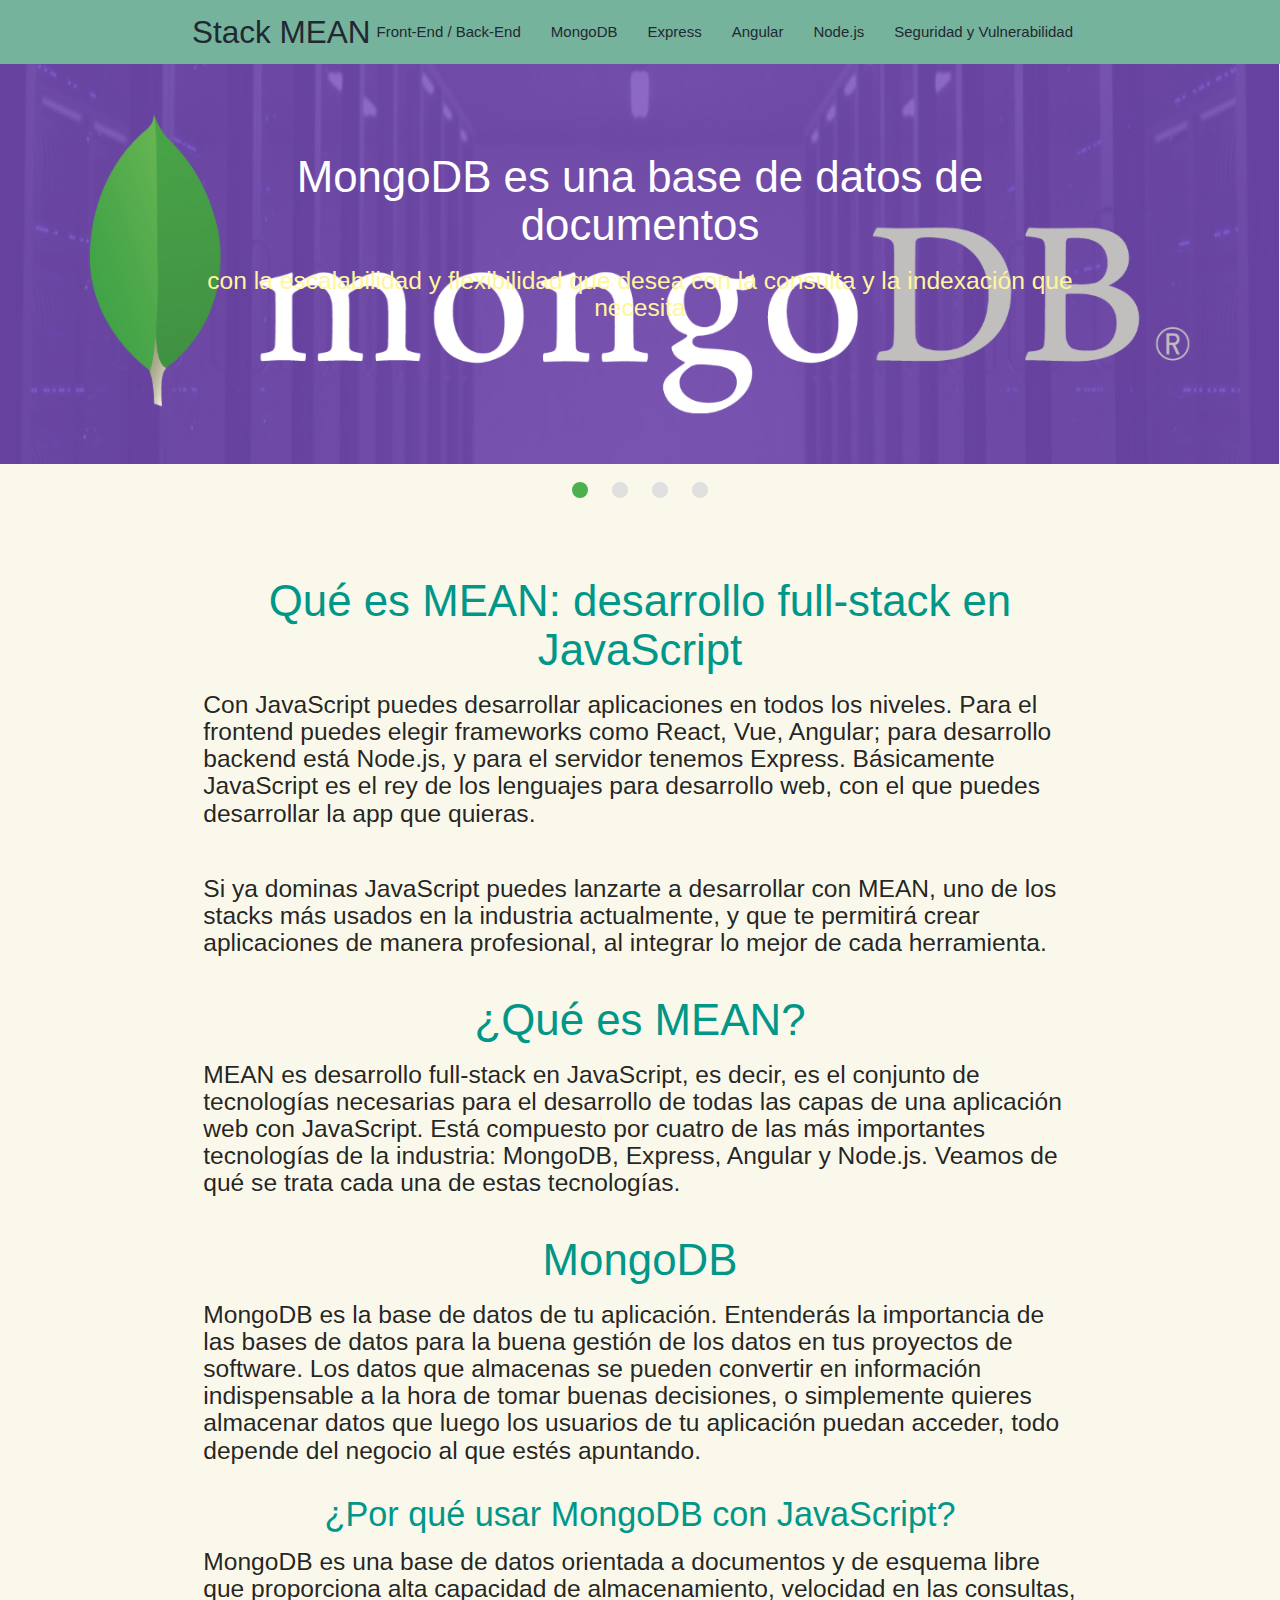
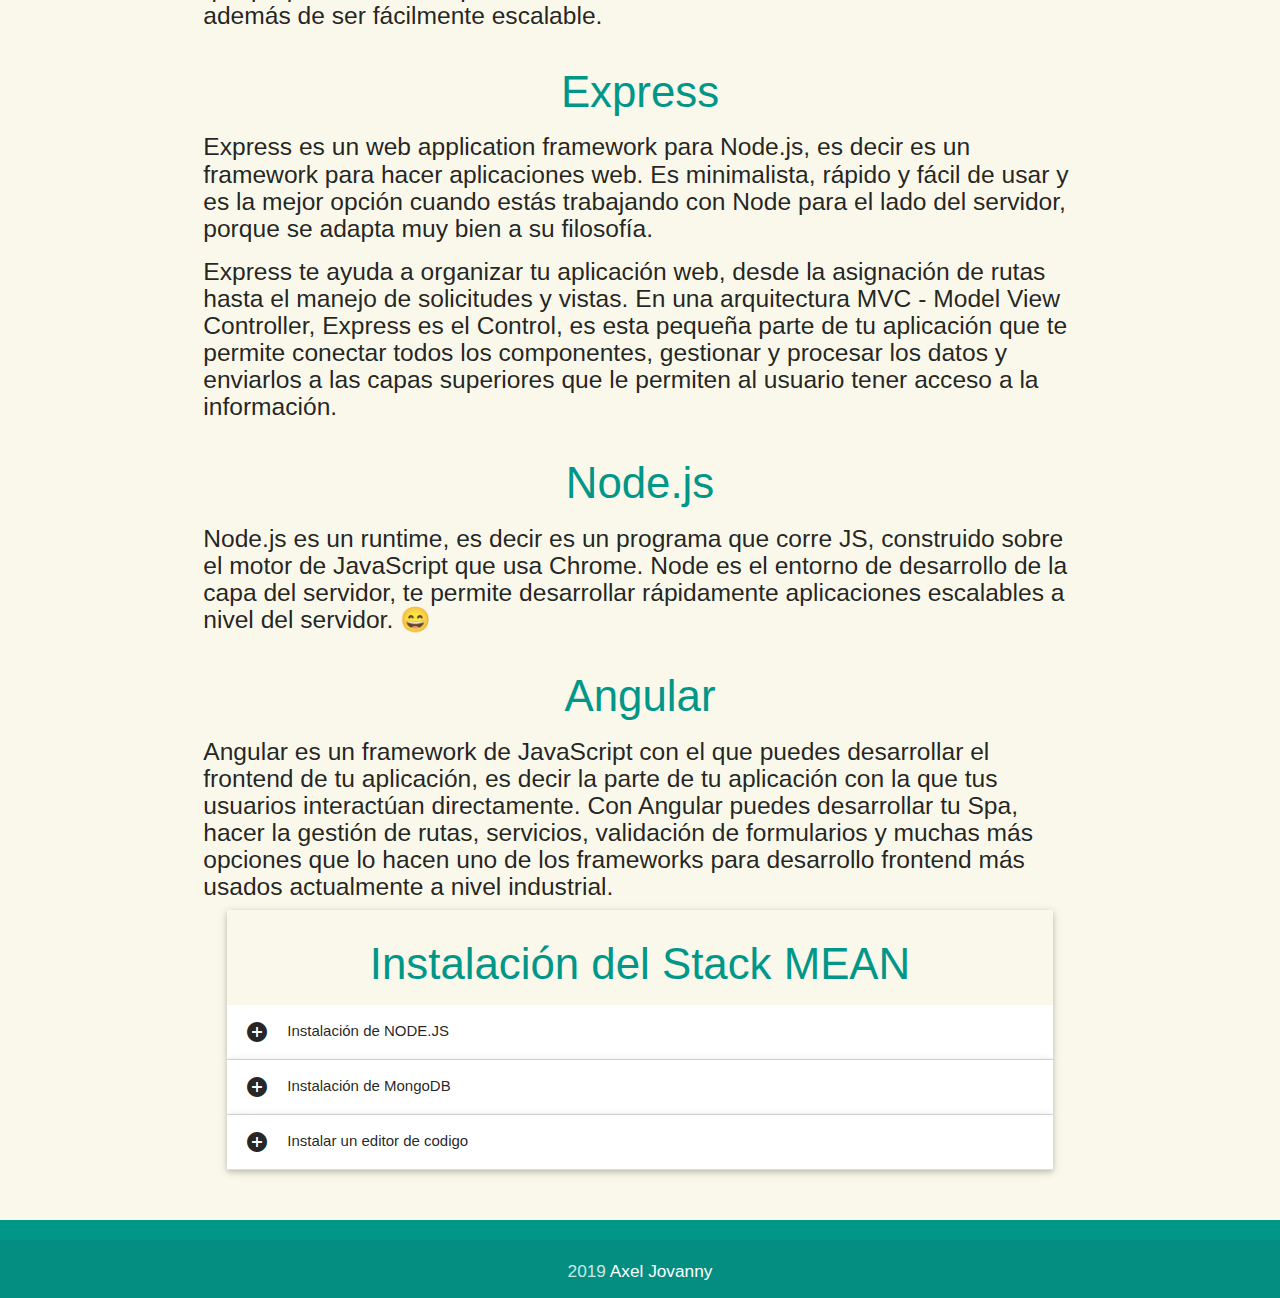
==== mean.html @ 78bc7c44 "Se termina info" ====
<!DOCTYPE html>
<html lang="en">
<head>
    <meta content="text/html; charset=UTF-8" http-equiv="Content-Type"/>
    <meta content="width=device-width, initial-scale=1" name="viewport"/>
    <title>MEAN</title>

    <!-- CSS  -->
    <!--Import Google Icon Font-->
    <link href="https://fonts.googleapis.com/icon?family=Material+Icons" rel="stylesheet">
    <!--Import materialize.css-->
    <link href="css/materialize.min.css" media="screen,projection" rel="stylesheet" type="text/css"/>

    <!--Let browser know website is optimized for mobile-->
    <meta content="width=device-width, initial-scale=1.0" name="viewport"/>
    <link href="css/style.css" media="screen,projection" rel="stylesheet" type="text/css"/>
</head>
<body>
<!-- NAVBAR     -->
<nav class="navito" role="navigation">
    <div class="nav-wrapper container">
        <a class="brand-logo" href="#" id="logo-container">Stack MEAN</a>
        <ul class="right hide-on-med-and-down">
            <li><a href="index.html">Front-End / Back-End</a></li>
            <li><a href="#mongo">MongoDB</a></li>
            <li><a href="#express">Express</a></li>
            <li><a href="#angular">Angular</a></li>
            <li><a href="#node">Node.js</a></li>
            <li><a href="seguridad.html">Seguridad y Vulnerabilidad</a></li>
        </ul>

        <ul class="sidenav" id="nav-mobile">
            <li><a href="index.html">Front-End / Back-End</a></li>
            <li><a href="#mongo">MongoDB</a></li>
            <li><a href="#express">Express.js</a></li>
            <li><a href="#angular">Angular</a></li>
            <li><a href="#node">Node.js</a></li>
            <li><a href="seguridad.html">Seguridad y Vulnerabilidad</a></li>

        </ul>
        <a class="sidenav-trigger" data-target="nav-mobile" href="#"><i class="material-icons">menu</i></a>
    </div>
</nav>

<div class="slider">
    <ul class="slides">
        <li>
            <img alt="" src="images/mean5.png"> <!-- random image -->
            <div class="caption center-align">
                <h3>MongoDB es una base de datos de documentos </h3>
                <h5 class="light yellow-text text-lighten-3">con la escalabilidad y flexibilidad que desea con la consulta
                    y la indexación que necesita</h5>
            </div>
        </li>
        <li>
            <img alt="" src="images/mean2.png"> <!-- random image -->
            <div class="caption center-align">
                <h3>Angular... One framework.</h3>
                <h5 class="light grey-text text-lighten-3">Mobile & desktop.</h5>
            </div>
        </li>
        <li>
            <img alt="" src="images/mean3.png"> <!-- random image -->
            <div class="caption center-align">
                <h3 class="text-accent-1">Stack MEAN Infraestructura web <br> rápida, minimalista y flexible</h3>
                <h5 class="light grey-text text-lighten-3">para Node.js</h5>
            </div>
        </li>
        <li>
            <img alt="" src="images/mean6.jpg"> <!-- random image -->
            <div class="caption center-align">
                <h3>Node.js el entorno de ejecución para JavaScript</h3>
                <h5 class="light grey-text text-lighten-3">construido con el motor de JavaScript V8 de Chrome.</h5>
            </div>
        </li>
    </ul>
</div>


<div class="container">
    <div class="section">
        <div class="row">
            <div class="col s12 center">
                <h3><i class="mdi-content-send brown-text"></i></h3>
                <h3 class="header col s12 strong teal-text">Qué es MEAN: desarrollo full-stack en JavaScript</h3>
                <h5 class="left-align light">Con JavaScript puedes desarrollar aplicaciones en todos los niveles. Para
                    el frontend puedes elegir frameworks como React, Vue, Angular; para desarrollo backend está Node.js,
                    y para el servidor tenemos Express. Básicamente JavaScript es el rey de los lenguajes para
                    desarrollo web, con el que puedes desarrollar la app que quieras.</h5>
                <br>
                <h5 class="left-align light">Si ya dominas JavaScript puedes lanzarte a desarrollar con MEAN, uno de los
                    stacks más usados en la industria actualmente, y que te permitirá crear aplicaciones de manera
                    profesional, al integrar lo mejor de cada herramienta.</h5>


                <h3 class="header col s12 strong teal-text">¿Qué es MEAN?</h3>
                <h5 class="left-align light">MEAN es desarrollo full-stack en JavaScript, es decir, es el conjunto de
                    tecnologías necesarias para el desarrollo de todas las capas de una aplicación web con JavaScript.
                    Está compuesto por cuatro de las más importantes tecnologías de la industria: MongoDB, Express,
                    Angular y Node.js. Veamos de qué se trata cada una de estas tecnologías. </h5>

                <h3 class="header col s12 strong teal-text" id="mongo">MongoDB</h3>
                <h5 class="left-align light">MongoDB es la base de datos de tu aplicación. Entenderás la importancia de
                    las bases de datos para la buena gestión
                    de los datos en tus proyectos de software. Los datos que almacenas se pueden convertir en
                    información indispensable a la hora de tomar buenas decisiones, o simplemente quieres almacenar
                    datos que luego los usuarios de tu aplicación puedan acceder, todo depende del negocio al que estés
                    apuntando.</h5>

                <h4 class="header col s12 strong teal-text">¿Por qué usar MongoDB con JavaScript?</h4>
                <h5 class="left-align light">MongoDB es una base de datos orientada a documentos y de esquema libre que
                    proporciona alta capacidad de almacenamiento, velocidad en las consultas, además de ser fácilmente
                    escalable.</h5>

                <h3 class="header col s12 strong teal-text" id="express">Express</h3>
                <h5 class="left-align light">Express es un web application framework para Node.js, es decir es un
                    framework para hacer aplicaciones web. Es minimalista, rápido y fácil de usar y es la mejor opción
                    cuando estás trabajando con Node para el lado del servidor, porque se adapta muy bien a su
                    filosofía.</h5>

                <h5 class="left-align light">Express te ayuda a organizar tu aplicación web, desde la asignación de
                    rutas hasta el manejo de solicitudes y vistas. En una arquitectura MVC - Model View Controller,
                    Express es el Control, es esta pequeña parte de tu aplicación que te permite conectar todos los
                    componentes, gestionar y procesar los datos y enviarlos a las capas superiores que le permiten
                    al usuario tener acceso a la información.</h5>

                <h3 class="header col s12 strong teal-text" id="node">Node.js</h3>
                <h5 class="left-align light">Node.js es un runtime, es decir es un programa que corre JS, construido
                    sobre el motor de JavaScript que usa Chrome. Node es el entorno de desarrollo de la capa del
                    servidor, te permite desarrollar rápidamente aplicaciones escalables a nivel del servidor. 😄</h5>

                <h3 class="header col s12 strong teal-text" id="angular">Angular</h3>
                <h5 class="left-align light">Angular es un framework de JavaScript con el que puedes desarrollar
                    el frontend de tu aplicación, es decir la parte de tu aplicación con la que tus usuarios
                    interactúan directamente. Con Angular puedes desarrollar tu Spa, hacer la gestión de rutas,
                    servicios, validación de formularios y muchas más opciones que lo hacen uno de los
                    frameworks para desarrollo frontend más usados actualmente a nivel industrial.</h5>

                <h3 class="header col s12 strong teal-text" id="instalacion">Instalación del Stack MEAN</h3>

                <div>
                    <ul class="collapsible popout">
                        <li>
                            <div class="collapsible-header"><i class="material-icons">add_circle</i>Instalación de
                                NODE.JS
                            </div>
                            <div class="collapsible-body"><span>
                            <h6 class="left-align light">Empezaremos instalando nuestro entorno de trabajo de lado del
                                servidor. Podemos encontrar NodeJS en <a href="https://nodejs.org/en/">nodejs.org</a>
                                y nada más entrar a la web veremos como descargarlo.</h6> <br>
                            <img alt="" src="images/instalacion-nodejs-descarga.png">
                                <h6 class="left-align light">Las siglas LTS de Long Term Support, que viene a significar
                                    Soporte a Largo Plazo es lo que nos interesa (puedes estar viendo este post con una
                                    versión diferente de NodeJS pero siempre debes centrarte en la versión LTS). En la
                                    parte inferior tienes otras opciones de descarga ya más personalizadas a las que no
                                    vamos a profundizar, como versión 32-bit o otros sistemas operativos, Linux, macOS…
                                    Una vez bajado ejecutamos el .msi (en mi caso node-v6.11.1-x64.msi) y empezamos la
                                    típica y fácil instalación de windows.</h6><br>
                                <img alt="" src="images/instalacion-nodejs1.png"><br>
                                <h6 class="left-align light">Siguiente en diversas pantallas</h6><br>
                                <img alt="" src="images/instalacion-nodejs2.png"><br>
                                <h6 class="left-align light">Seleccionamos la ruta por defecto</h6><br>
                                <img alt="" src="images/instalacion-nodejs3.png"><br>
                                <h6 class="left-align light">Y en esta parte muy importante que el apartado de Add to
                                    PATH este para instalar en local. Como veis se añadirá una ruta al entorno de trabajo
                                    global y podremos acceder a este desde cualquier directorio.</h6><br>
                                <img alt="" src="images/instalacion-nodejs4.png"><br>
                                <h6 class="left-align light">Finalmente le damos a Finish y finalizaremos la instalación.
                                    Con la instalación lista solo nos faltaría corroborar que ha ido todo bien.
                                    Para ello tenemos la opcion de abrir la consola CMD de windows o Powershell (la misma
                                    pero en Windows 10 ofrece la posibilidad de utilizar comandos de Linux si estas más
                                    familiarizado). <br>
                                    Ejecutamos dos comandos: <br>
                                    node -v <br>
                                    npm -v  <br>
                                    Así veremos las versiones instaladas y si se han instalado correctamente en el entorno.</h6><br>
                                <img alt="" src="images/terminal.png">
                                <h6 class="left-align light">NPM significa Node Package Manager o simplemente npm es un
                                    gestor de paquetes, el cual hará más fáciles nuestras vidas al momento de trabajar
                                    con NodeJS, ya que gracias a él podremos tener cualquier librería disponible con solo
                                    una línea de código, npm nos ayudará a administrar nuestros módulos, distribuir
                                    paquetes y agregar dependencias de una manera sencilla y fácil.
                                    Más adelante ya aclararemos que son librerías, módulos y dependencias.</h6>
                        </span></div>
                        </li>
                        <li>
                            <div class="collapsible-header"><i class="material-icons">add_circle</i>Instalación de
                                MongoDB
                            </div>
                            <div class="collapsible-body"><span>
                                <h6 class="left-align light">Al instalar MongoDB debemos instalar la aplicación y
                                    configurar el path en windows para poder usarla desde cualquier directorio. Primero
                                    descargamos el .msi desde mongodb.com/downloads elegiremos nuestro sistema operativo
                                    y en el caso de Windows 10 si es 32bits o 64bits.</h6> <br>
                             <img alt="" src="images/mongodb-instalacion1.png" width="800px">   <br>
                                <h6 class="left-align light">Una vez ejecutado el .msi y darle a varios siguiente
                                    seleccionamos la opción Custom</h6> <br>
                             <img alt="" src="images/mongodb-instalacion2.png">   <br>
                                <h6 class="left-align light">Y como podemos ver seleccionaremos una ruta más cómoda para
                                    trabajar, que será en mi caso C:\MongoDB </h6> <br>
                             <img alt="" src="images/mongodb-instalacion3.png">   <br>
                                <h6 class="left-align light">Una vez tenemos finalizada la instalación si fueramos a la
                                    terminal y escribieramos mongod (si ese es el comando no mongodb) no funcionaria,
                                    nos falta configurar la ruta (path) para Windows. <br>
                                    Seleccionamos el icono de Mi Equipo con botón derecho y elegimos Propiedades </h6> <br>
                                <img alt="" src="images/mongodb-instalacion4.png">   <br>
                                <h6 class="left-align light">Una vez dentro seleccionamos Configuración avanzada del
                                    sistema y entramos en Variables de entorno </h6> <br>
                                <img alt="" src="images/mongodb-instalacion5.png">   <br>
                                <h6 class="left-align light">En variables del sistema seleccionamos Path y Editar </h6><br>
                                <img alt="" src="images/mongodb-instalacion6.png"><br>
                                <h6 class="left-align light">Seleccionamos Nuevo y escribimos C:\Mongodb\bin </h6><br>
                                <img alt="" src="images/mongodb-instalacion8.png"><br>
                                <h6 class="left-align light">Para terminar abrimos cualquiera de nuestras consolas y
                                    escribimos mongod – – version y vemos como nos devuelve la versión instalada </h6><br>
                                <img alt="" src="images/mongoversion.png"><br>
                                <h6 class="left-align light">Y finalmente quedo todo integrado e instalado en Windows 10.</h6><br>
                            </span></div>
                        </li>
                        <li>
                            <div class="collapsible-header"><i class="material-icons">add_circle</i>Instalar un editor
                                de codigo
                            </div>
                            <div class="collapsible-body"><span>
                            <h6 class="left-align light">Atom es un editor de textos orientado a la programación y
                                desarrollado por GitHub, cuyo código fuente se encuentra publicado bajo licencia MIT. <br>
                                Una de sus principales características es que, aunque puede
                                usarse de forma productiva sin ninguna modificación, también puede personalizarse por
                                completo según las necesidades particulares.</h6> <br>
                                <h6 class="left-align light">De forma predeterminada soporta multitud de lenguajes de
                                    programación (C/C++, C#, Clojure, CSS, CoffeeScript, GitHub Flavored Markdown, Go,
                                    Git, HTML, JavaScript, Java, JSON, Julia, Less, Make, Mustache, Objective-C, PHP,
                                    Perl, Property List (Apple), Python, Ruby on Rails, Ruby, Sass, Shell script, Scala,
                                    SQL, TOML, XML, YAML), pero admite muchos más instalando el plugin adecuado entre
                                    los cientos disponibles. </h6> <br>
                                <h6 class="left-align light">… Y como además es multiplataforma (está disponible para
                                    OS X, Windows y GNU/Linux), nos ha parecido interesante explicarte cómo instalarlo
                                    sobre Windows 10.</h6> <br>
                                <h5 class="left-align light">Descargar Atom</h5> <br>
                                <h6 class="left-align light">Para instalar Atom el primer paso será abrir nuestro
                                    navegador de Internet favorito y descargarlo desde su página web en la dirección
                                    <a href="https://atom.io/">https://atom.io/.</a></h6>
                                    <h6 class="left-align light">Al entrar, el sitio detecta nuestro sistema operativo
                                        y nos ofrece, como opción predeterminada, el instalador adecuado. <br>
                                        Por lo tanto, nos limitamos a hacer clic sobre el botón Download Windows 64-bit
                                        installer.</h6><br>
                                    <img alt="" src="images/atom1.png" width="800px"><br>
                                <h6 class="left-align light">Al hacerlo, se iniciará la descarga y el sistema nos
                                    informa de que se trata de un archivo ejecutable, nos informa de su tamaño y de su
                                    origen. Por último, nos da la opción de guardar el archivo o cancelar la descarga. <br>
                                    Hacemos clic sobre el botón Save file.</h6><br>
                                    <img alt="" src="images/atom2.png" width="800px"><br>
                                    <h5 class="left-align light">Instalar Atom</h5>
                                <h6 class="left-align light">Para instalar Atom, sólo tendrás que desplazarte hasta la
                                    carpeta donde se almacenen habitualmente tus descargas y hacer doble clic sobre el
                                    archivo que acabas de descargar. Aunque la mayoría de los navegadores te permitirán
                                    abrirlo directamente. Por ejemplo, en Firefox, aparece un icono en la parte superior
                                    derecha que te informa del avance de la descarga. <br>
                                    Cuando termine, puedes hacer clic sobre el icono y se mostrará una pequeña ventana
                                    con información sobre los últimos archivos descargados. <br>
                                    Para comenzar la instalación, basta con hacer doble clic sobre el archivo que
                                    acabamos de descargar (AtomSetup-x64.exe).</h6><br>
                                    <img alt="" src="images/atom3.png" width="800px"><br>
                                <h6 class="left-align light">Al abrir el archivo, recibimos una advertencia que nos
                                    informa de que se trata de un archivo ejecutable. <br>
                                    Para continuar, debemos hacer clic sobre el botón Ejecutar.</h6><br>
                                    <img alt="" src="images/atom4.png" width="800px"><br>
                                <h6 class="left-align light">A partir de aquí, el proceso es muy sencillo, porque no
                                    necesita ninguna información complementaria <br>
                                    Nos limitamos a esperar mientras se copian los archivos necesarios y se realicen
                                    las modificaciones necesarias en el sistema.</h6><br>
                                    <img alt="" src="images/atom5.png" width="800px"><br>
                                <h6 class="left-align light">Durante el proceso, veremos aparecer un acceso directo
                                    en el escritorio. <br>
                                    Sólo quedará esperar un instante más.</h6><br>
                                    <img alt="" src="images/atom6.png" width="800px"><br>
                                    <h5 class="left-align light">Ejecutar Atom</h5>
                                <h6 class="left-align light">Una vez completada la instalación, sólo tendremos que hacer
                                    doble clic sobre el icono de Atom en el escritorio. Como es lógico, también podemos
                                    buscar el programa en el menú Inicio. <br>
                                    Poco después tendremos en el escritorio la ventana principal del programa.</h6><br>
                                    <img alt="" src="images/atom7.png" width="800px"><br>
                            </span>
                            </div>
                        </li>
                    </ul>
                </div>

            </div>
        </div>
    </div>
</div>


<footer class="page-footer teal">

    <div class="footer-copyright">
        <div class="container center">
            <h6>2019 <a class="white-text " href="#">Axel Jovanny</a></h6>

        </div>
    </div>
</footer>


<!--  Scripts-->
<script src="https://code.jquery.com/jquery-2.1.1.min.js"></script>
<script src="js/materialize.js"></script>
<script src="js/init.js"></script>

</body>
</html>
---- css/style.css ----
.navito{
  background-color: #76b39d;
}
nav ul a,
nav .brand-logo {
  color: #222831;
}
body{
  background-color: #f9f8eb;
}

p {
  line-height: 2rem
}

.sidenav-trigger {
  color: #222831;
}

.parallax-container {
  min-height: 500px;
  line-height: 0;
  height: auto;
  color: rgba(255,255,255,.9);
}
  .parallax-container .section {
    width: 100%;
  }

@media only screen and (max-width : 992px) {
  .parallax-container .section {
    position: absolute;
    top: 40%;
  }
  #index-banner .section {
    top: 10%;
  }
}

@media only screen and (max-width : 600px) {
  #index-banner .section {
    top: 0;
  }
}

.icon-block {
  padding: 0 15px;
}
.icon-block .material-icons {
  font-size: inherit;
}

footer.page-footer {
  margin: 0;
}
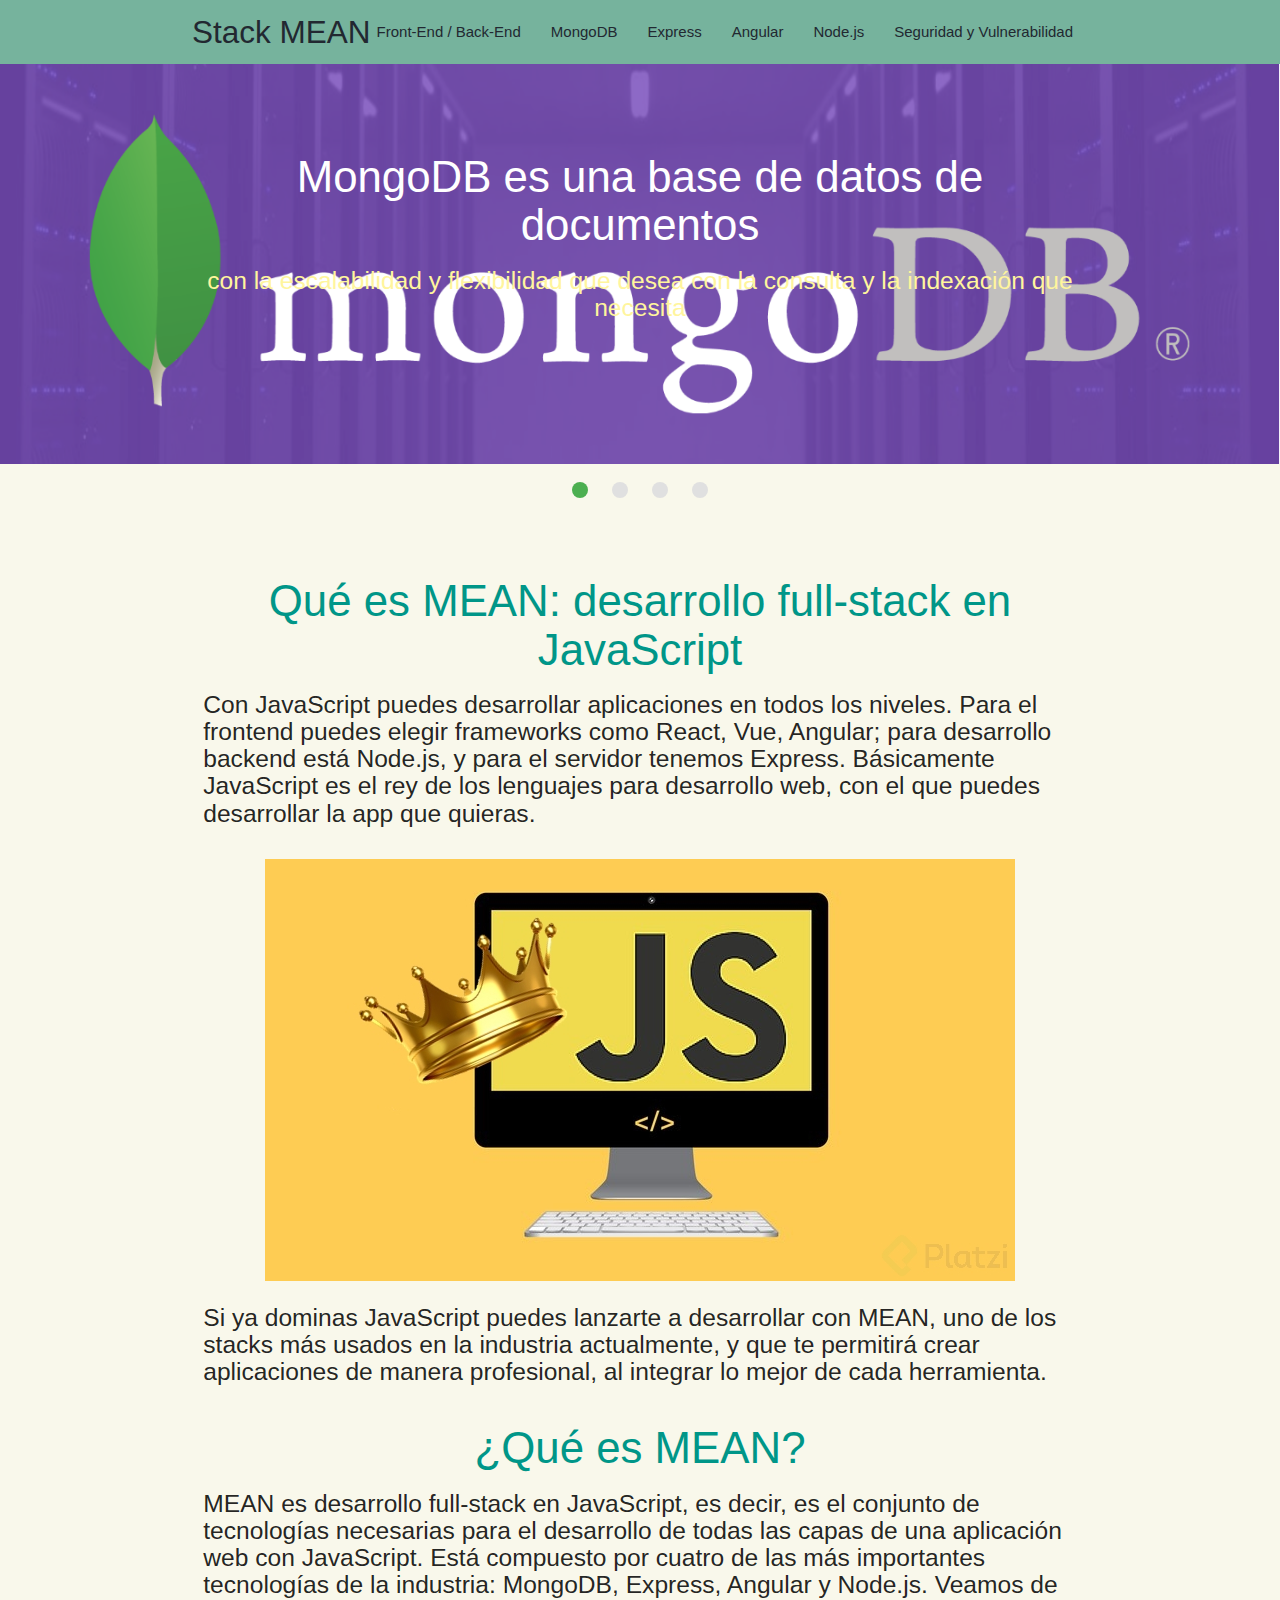
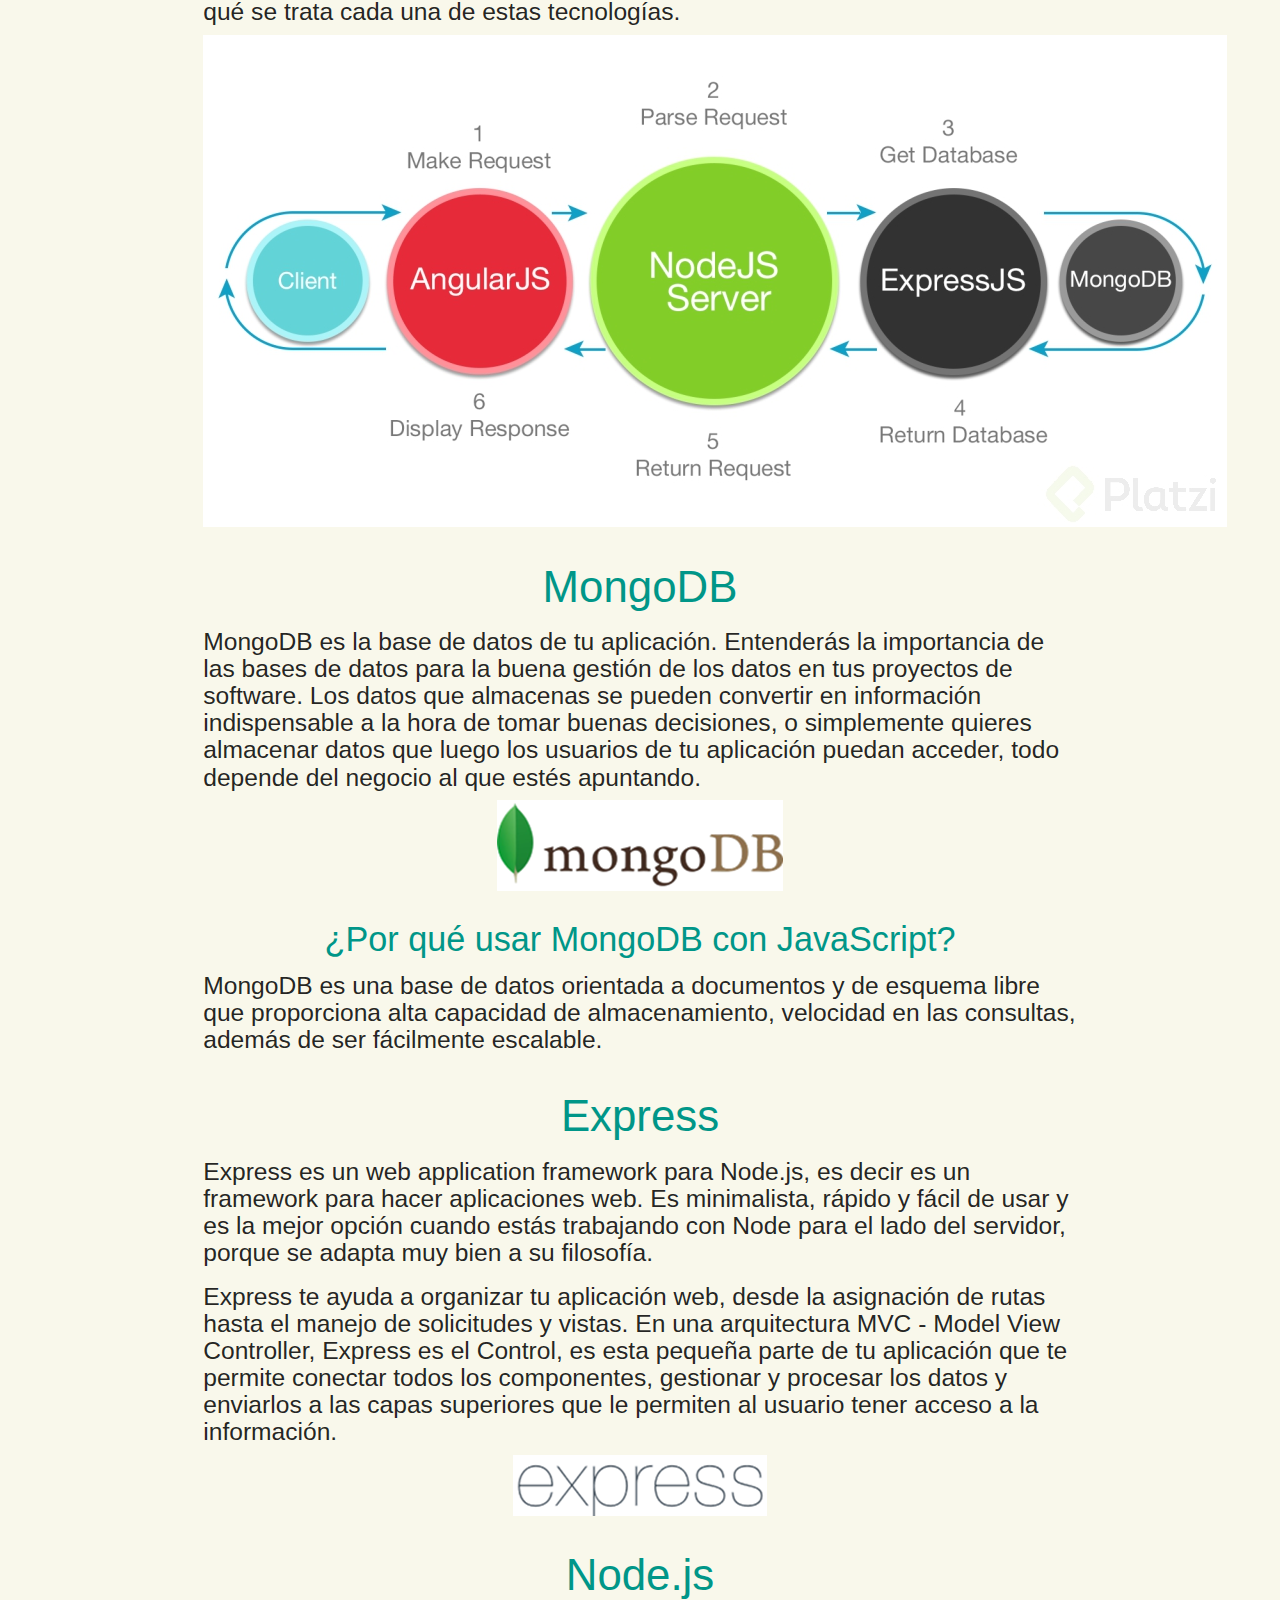
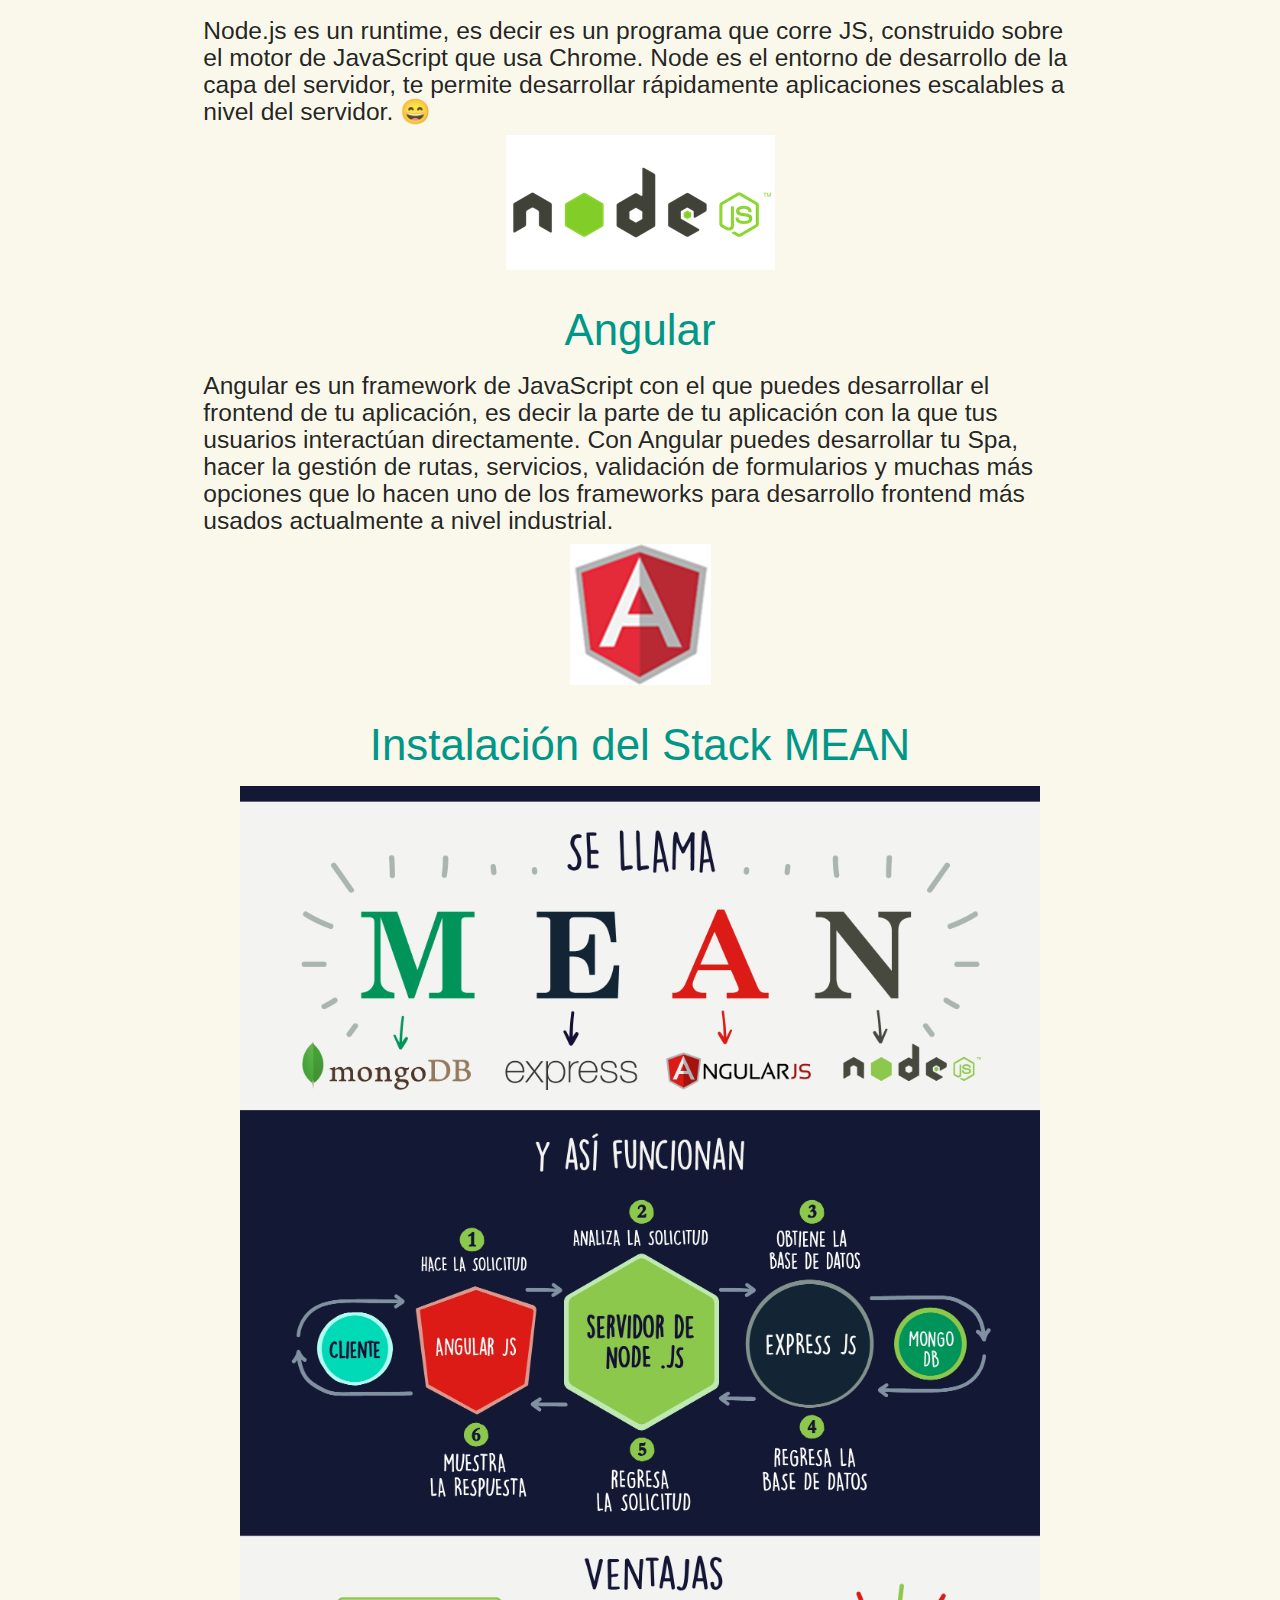
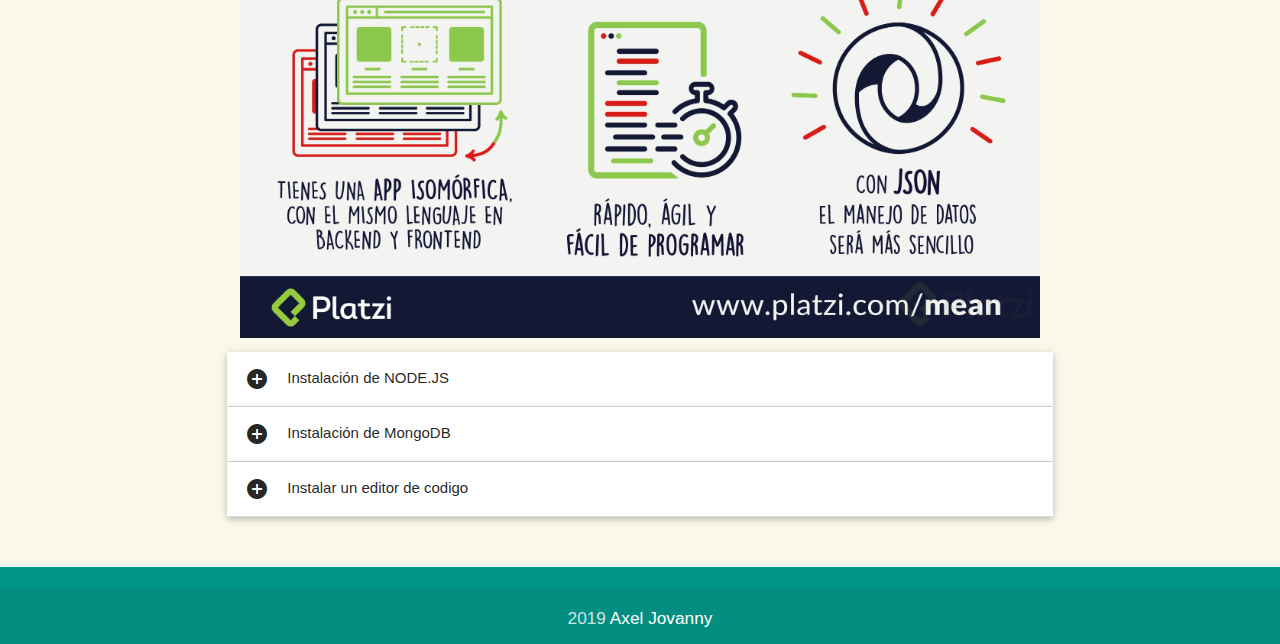
==== commit 19ed1927: "Se agregan imagenes" ====
--- a/mean.html
+++ b/mean.html
@@ -88,6 +88,7 @@
                     y para el servidor tenemos Express. Básicamente JavaScript es el rey de los lenguajes para
                     desarrollo web, con el que puedes desarrollar la app que quieras.</h5>
                 <br>
+                <img src="images/meancero.jpg" alt=""><br>
                 <h5 class="left-align light">Si ya dominas JavaScript puedes lanzarte a desarrollar con MEAN, uno de los
                     stacks más usados en la industria actualmente, y que te permitirá crear aplicaciones de manera
                     profesional, al integrar lo mejor de cada herramienta.</h5>
@@ -98,7 +99,7 @@
                     tecnologías necesarias para el desarrollo de todas las capas de una aplicación web con JavaScript.
                     Está compuesto por cuatro de las más importantes tecnologías de la industria: MongoDB, Express,
                     Angular y Node.js. Veamos de qué se trata cada una de estas tecnologías. </h5>
-
+                <img src="images/meanuno.jpg" alt=""><br>
                 <h3 class="header col s12 strong teal-text" id="mongo">MongoDB</h3>
                 <h5 class="left-align light">MongoDB es la base de datos de tu aplicación. Entenderás la importancia de
                     las bases de datos para la buena gestión
@@ -106,7 +107,7 @@
                     información indispensable a la hora de tomar buenas decisiones, o simplemente quieres almacenar
                     datos que luego los usuarios de tu aplicación puedan acceder, todo depende del negocio al que estés
                     apuntando.</h5>
-
+                <img src="images/mongodb.png" alt=""><br>
                 <h4 class="header col s12 strong teal-text">¿Por qué usar MongoDB con JavaScript?</h4>
                 <h5 class="left-align light">MongoDB es una base de datos orientada a documentos y de esquema libre que
                     proporciona alta capacidad de almacenamiento, velocidad en las consultas, además de ser fácilmente
@@ -123,21 +124,22 @@
                     Express es el Control, es esta pequeña parte de tu aplicación que te permite conectar todos los
                     componentes, gestionar y procesar los datos y enviarlos a las capas superiores que le permiten
                     al usuario tener acceso a la información.</h5>
-
+                <img src="images/express.png" alt=""><br>
                 <h3 class="header col s12 strong teal-text" id="node">Node.js</h3>
                 <h5 class="left-align light">Node.js es un runtime, es decir es un programa que corre JS, construido
                     sobre el motor de JavaScript que usa Chrome. Node es el entorno de desarrollo de la capa del
                     servidor, te permite desarrollar rápidamente aplicaciones escalables a nivel del servidor. 😄</h5>
-
+                <img src="images/nodel.png" alt=""><br>
                 <h3 class="header col s12 strong teal-text" id="angular">Angular</h3>
                 <h5 class="left-align light">Angular es un framework de JavaScript con el que puedes desarrollar
                     el frontend de tu aplicación, es decir la parte de tu aplicación con la que tus usuarios
                     interactúan directamente. Con Angular puedes desarrollar tu Spa, hacer la gestión de rutas,
                     servicios, validación de formularios y muchas más opciones que lo hacen uno de los
                     frameworks para desarrollo frontend más usados actualmente a nivel industrial.</h5>
-
+                <img src="images/aungular.png" alt=""><br>
                 <h3 class="header col s12 strong teal-text" id="instalacion">Instalación del Stack MEAN</h3>
 
+                <img src="images/meandos.jpg" width="800px" alt=""><br>
                 <div>
                     <ul class="collapsible popout">
                         <li>
